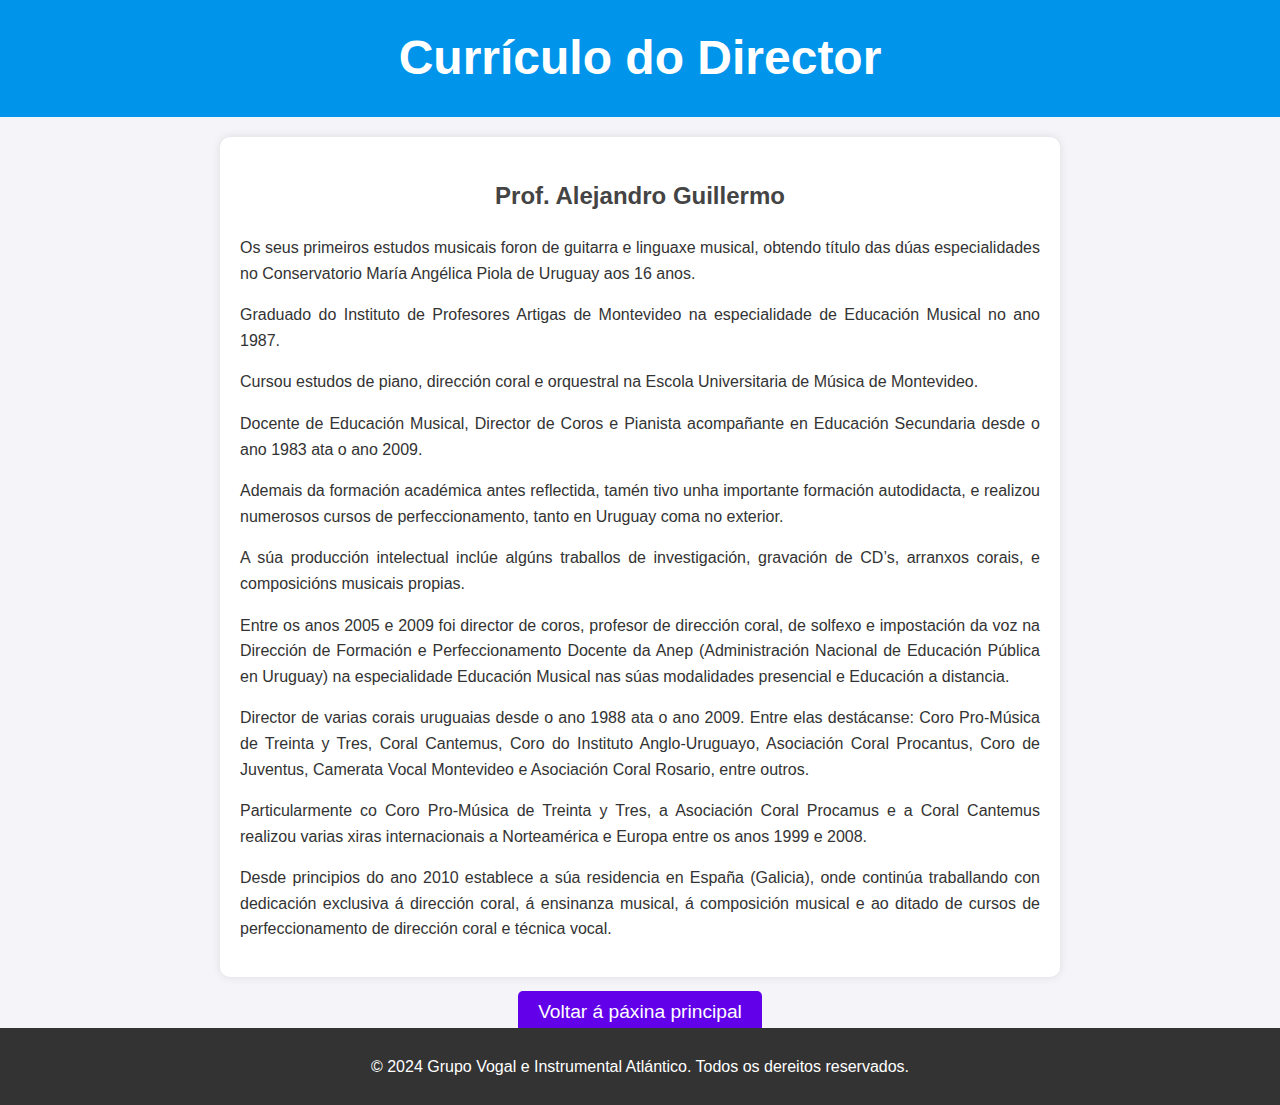
==== curriculum_director_gallego.html @ 6ad3d982 "Inicializando proyecto web" ====
<!DOCTYPE html>
<html lang="gl">
<head>
    <meta charset="UTF-8">
    <meta name="viewport" content="width=device-width, initial-scale=1.0">
    <title>Currículo do Director</title>
    <link rel="stylesheet" href="styles.css">
    <style>
        #contenido-director {
            max-width: 800px; /* Para ajustar los márgenes */
            margin: 20px auto; /* Centrado horizontal */
            padding: 20px;
            background-color: white;
            border-radius: 10px;
            box-shadow: 0 0 10px rgba(0, 0, 0, 0.1);
            line-height: 1.6;
            font-size: 16px;
            color: #333;
        }

        #contenido-director h2 {
            text-align: center;
            color: #444;
        }

        #contenido-director p {
            text-align: justify;
            margin-bottom: 15px;
        }
    </style>
</head>
<body>
    <header>
        <h1 id="titulo-director">Currículo do Director</h1>
    </header>
    <main>
        <section id="contenido-director">
            <h2>Prof. Alejandro Guillermo</h2>
            <p>Os seus primeiros estudos musicais foron de guitarra e linguaxe musical, obtendo título das dúas especialidades no Conservatorio María Angélica Piola de Uruguay aos 16 anos.</p>
            <p>Graduado do Instituto de Profesores Artigas de Montevideo na especialidade de Educación Musical no ano 1987.</p>
            <p>Cursou estudos de piano, dirección coral e orquestral na Escola Universitaria de Música de Montevideo.</p>
            <p>Docente de Educación Musical, Director de Coros e Pianista acompañante en Educación Secundaria desde o ano 1983 ata o ano 2009.</p>
            <p>Ademais da formación académica antes reflectida, tamén tivo unha importante formación autodidacta, e realizou numerosos cursos de perfeccionamento, tanto en Uruguay coma no exterior.</p>
            <p>A súa producción intelectual inclúe algúns traballos de investigación, gravación de CD’s, arranxos corais, e composicións musicais propias.</p>
            <p>Entre os anos 2005 e 2009 foi director de coros, profesor de dirección coral, de solfexo e impostación da voz na Dirección de Formación e Perfeccionamento Docente da Anep (Administración Nacional de Educación Pública en Uruguay) na especialidade Educación Musical nas súas modalidades presencial e Educación a distancia.</p>
            <p>Director de varias corais uruguaias desde o ano 1988 ata o ano 2009. Entre elas destácanse: Coro Pro-Música de Treinta y Tres, Coral Cantemus, Coro do Instituto Anglo-Uruguayo, Asociación Coral Procantus, Coro de Juventus, Camerata Vocal Montevideo e Asociación Coral Rosario, entre outros.</p>
            <p>Particularmente co Coro Pro-Música de Treinta y Tres, a Asociación Coral Procamus e a Coral Cantemus realizou varias xiras internacionais a Norteamérica e Europa entre os anos 1999 e 2008.</p>
            <p>Desde principios do ano 2010 establece a súa residencia en España (Galicia), onde continúa traballando con dedicación exclusiva á dirección coral, á ensinanza musical, á composición musical e ao ditado de cursos de perfeccionamento de dirección coral e técnica vocal.</p>
        </section>
    </main>
    <div style="text-align: center; margin-top: 20px;">
        <a href="index_gl.html" style="text-decoration: none; padding: 10px 20px; background-color: #6200ea; color: white; border-radius: 5px; font-size: 1.2em;">Voltar á páxina principal</a>
    </div>
    <footer>
        <p>&copy; 2024 Grupo Vogal e Instrumental Atlántico. Todos os dereitos reservados.</p>
    </footer>
</body>
</html>
---- styles.css ----
/* Estilos generales */
body {
    font-family: Arial, sans-serif;
    line-height: 1.6;
    margin: 0;
    padding: 0;
    background-color: #f4f4f9;
    color: #333;
}

/* Encabezado */
header {
    background-color: hsl(202, 100%, 46%);
    color: white;
    padding: 20px;
    text-align: center;
}

header h1 {
    font-size: 3em;
    margin: 0;
}

/* Imagen del grupo */
.foto-grupo img {
    display: block;
    max-width: 100%;
    height: auto;
    margin: 20px auto;
    border-radius: 10px;
}
.group-photo {
    display: flex;
    justify-content: center;
    align-items: center;
    margin: 20px 0;
}

.group-photo img {
    max-width: 100%;
    height: auto;
    border-radius: 10px;
}

/* Menú de navegación */
.menu ul {
    list-style: none;
    padding: 0;
    display: flex;
    justify-content: center;
    background-color: #333;
    margin: 0;
}

.menu ul li {
    margin: 0 15px;
}

.menu ul li a {
    color: white;
    text-decoration: none;
    font-size: 1.2em;
    padding: 10px 20px;
}

.menu ul li a:hover {
    background-color: hwb(207 14% 3%);
    border-radius: 5px;
}

/* Secciones de contenido */
section {
    margin: 20px;
    padding: 20px;
    background-color: white;
    border-radius: 10px;
    box-shadow: 0 0 10px rgba(0, 0, 0, 0.1);
}
.contenido {
    margin: 20px auto; /* Márgenes arriba/abajo y centrado */
    max-width: 800px; /* Ancho máximo de la sección */
    padding: 20px; /* Espaciado interno */
    background-color: white; /* Fondo blanco */
    border-radius: 10px; /* Bordes redondeados */
    box-shadow: 0 0 10px rgba(0, 0, 0, 0.1); /* Sombra suave */
    text-align: justify; /* Justificación del texto */
}

/* Pie de página */
footer {
    text-align: center;
    background-color: #333;
    color: white;
    padding: 10px;
    position: relative;
}
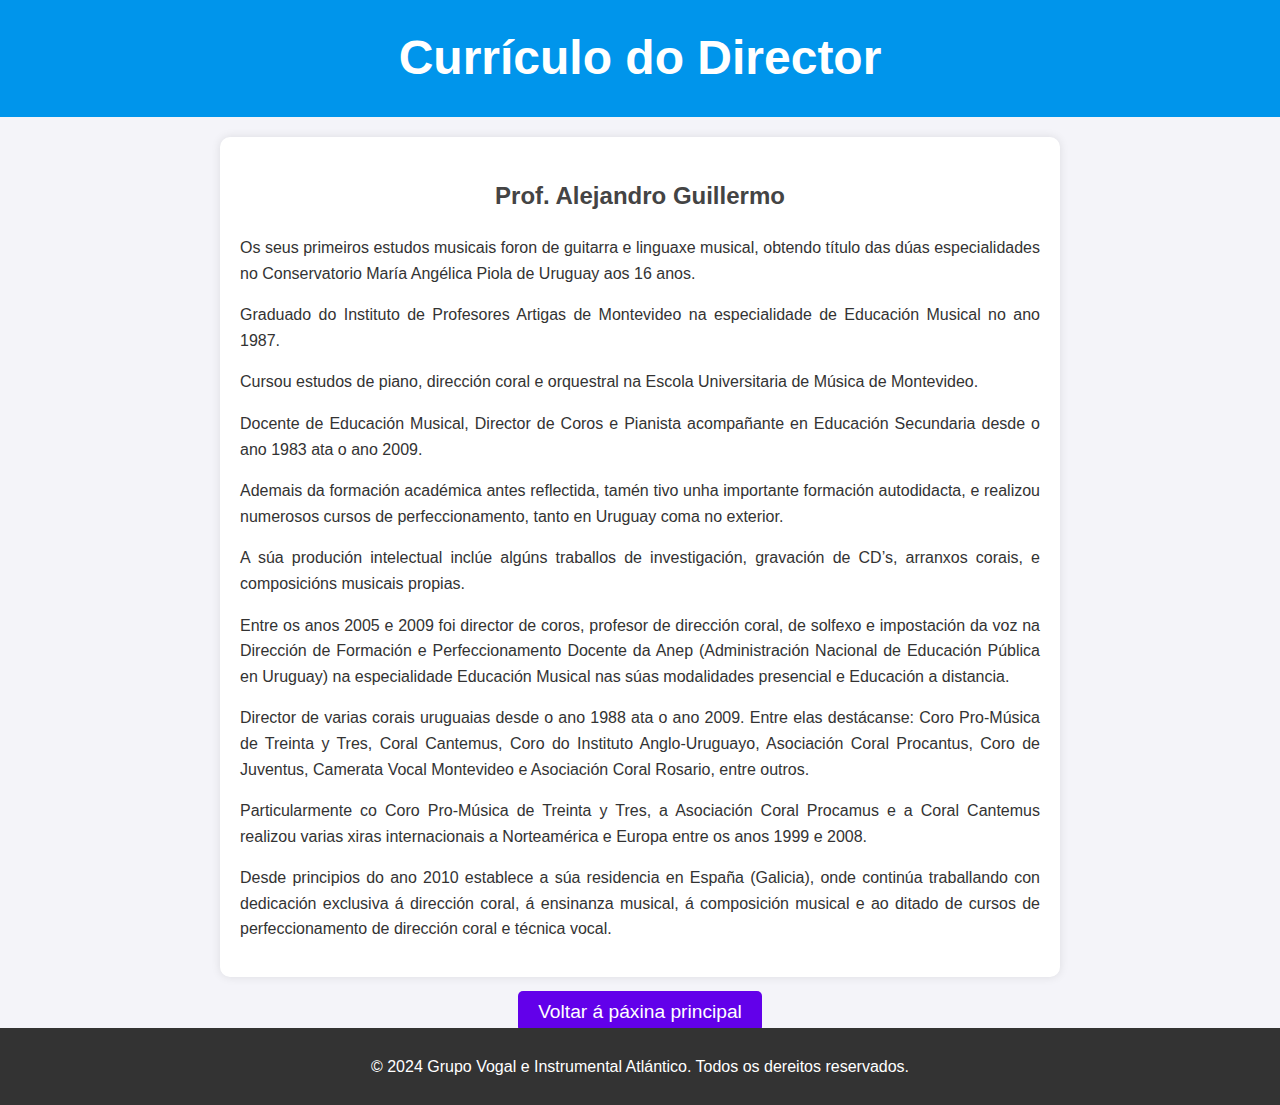
==== commit 8ea269ae: "Update curriculum_director_gallego.html" ====
--- a/curriculum_director_gallego.html
+++ b/curriculum_director_gallego.html
@@ -41,7 +41,7 @@
             <p>Cursou estudos de piano, dirección coral e orquestral na Escola Universitaria de Música de Montevideo.</p>
             <p>Docente de Educación Musical, Director de Coros e Pianista acompañante en Educación Secundaria desde o ano 1983 ata o ano 2009.</p>
             <p>Ademais da formación académica antes reflectida, tamén tivo unha importante formación autodidacta, e realizou numerosos cursos de perfeccionamento, tanto en Uruguay coma no exterior.</p>
-            <p>A súa producción intelectual inclúe algúns traballos de investigación, gravación de CD’s, arranxos corais, e composicións musicais propias.</p>
+            <p>A súa produción intelectual inclúe algúns traballos de investigación, gravación de CD’s, arranxos corais, e composicións musicais propias.</p>
             <p>Entre os anos 2005 e 2009 foi director de coros, profesor de dirección coral, de solfexo e impostación da voz na Dirección de Formación e Perfeccionamento Docente da Anep (Administración Nacional de Educación Pública en Uruguay) na especialidade Educación Musical nas súas modalidades presencial e Educación a distancia.</p>
             <p>Director de varias corais uruguaias desde o ano 1988 ata o ano 2009. Entre elas destácanse: Coro Pro-Música de Treinta y Tres, Coral Cantemus, Coro do Instituto Anglo-Uruguayo, Asociación Coral Procantus, Coro de Juventus, Camerata Vocal Montevideo e Asociación Coral Rosario, entre outros.</p>
             <p>Particularmente co Coro Pro-Música de Treinta y Tres, a Asociación Coral Procamus e a Coral Cantemus realizou varias xiras internacionais a Norteamérica e Europa entre os anos 1999 e 2008.</p>
